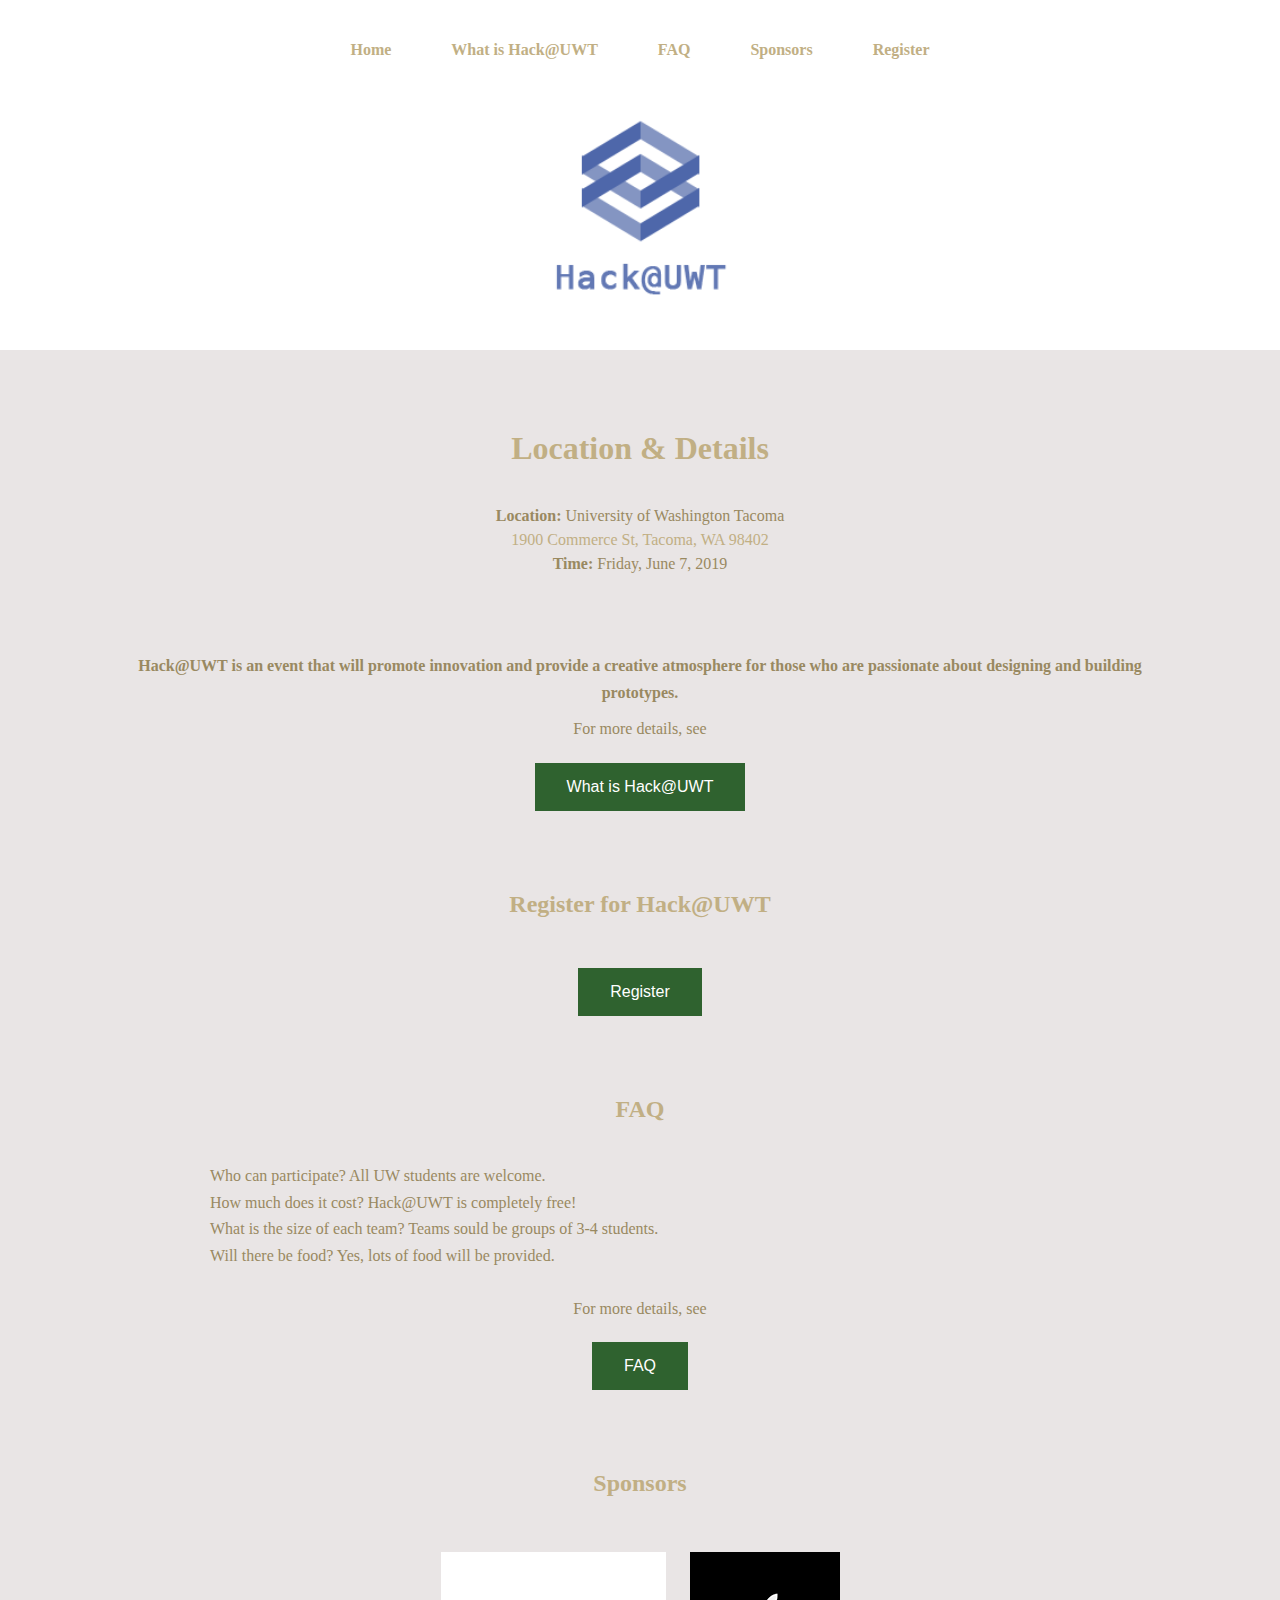
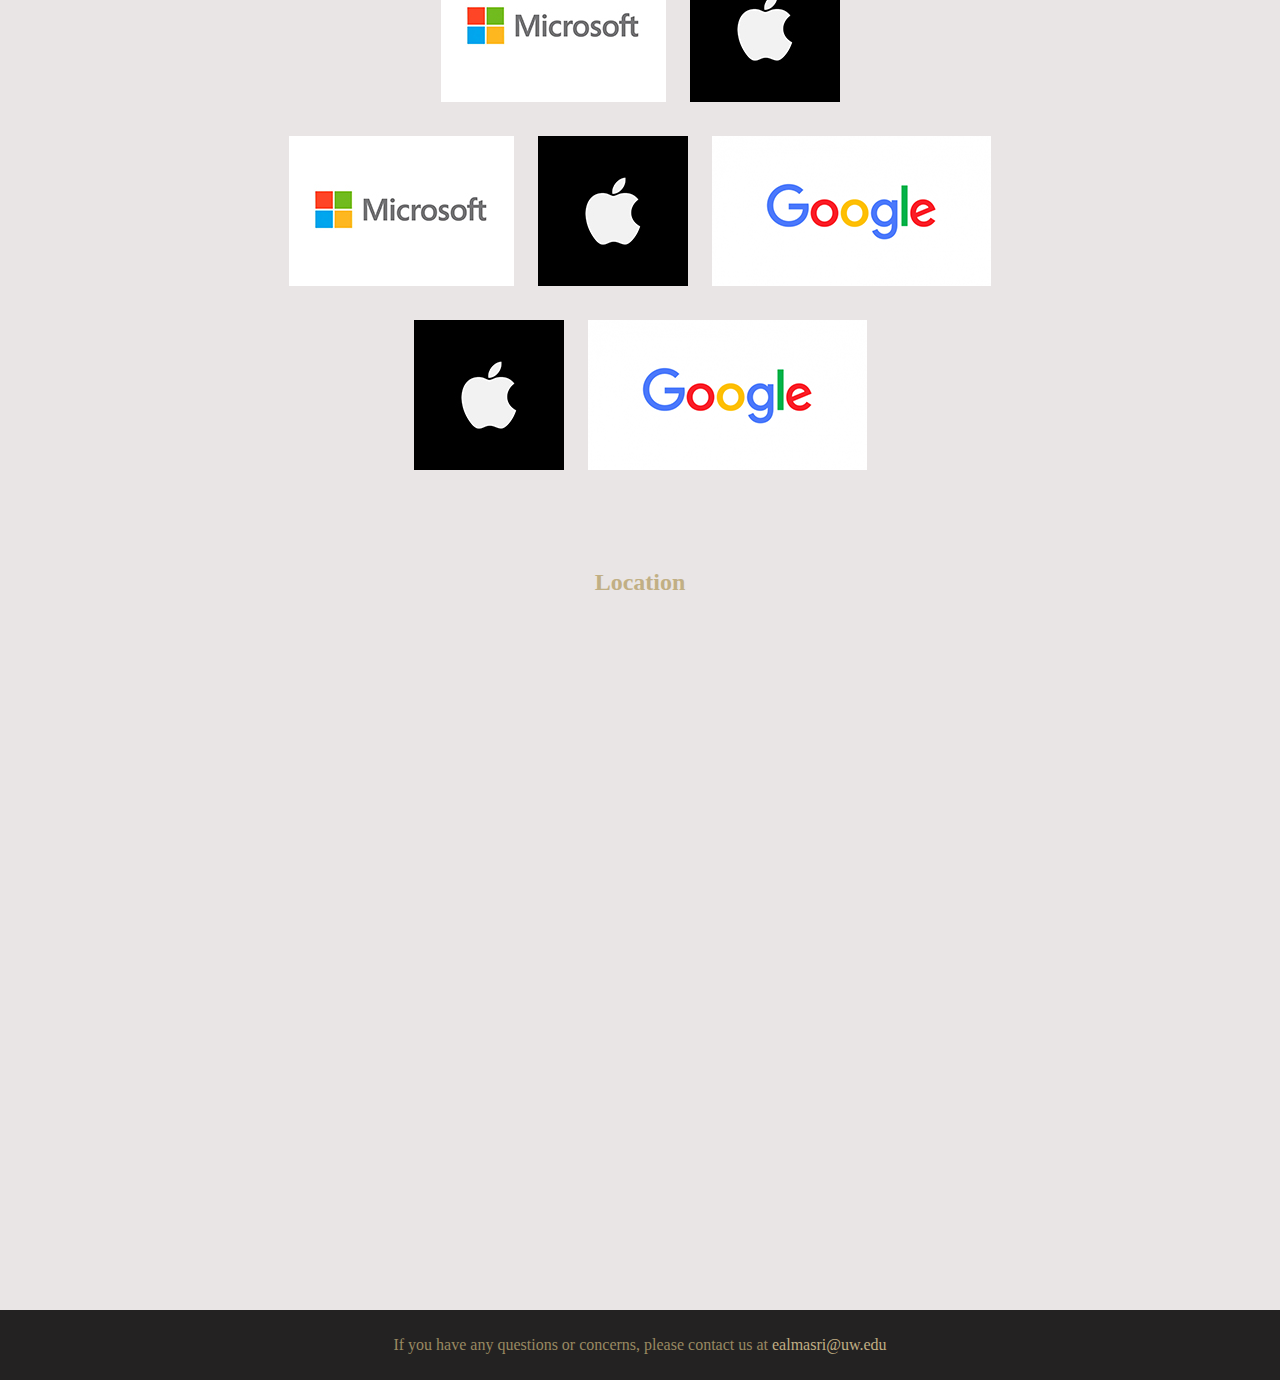
==== index.html @ 1869cac0 "changing theme color" ====
<!DOCTYPE html>

<html>
<head>
    <meta charset="UTF-8">
    <title>CINTRE</title>
    <link rel="stylesheet" href="css/style.css" type="text/css">
    <link rel="shortcut icon" type="image/png" href="images/favicon.png"/>
</head>
<body>
<header>
    <nav id="menu_outer">
        <div class="navigation">
            <ul id="horizontal_list">
                <li>
                    <a href="index.html"><strong>Home</strong></a>
                </li>
                <li>
                    <a href="whatishackathon.html"><strong>What is Hack@UWT</strong></a>
                </li>
                <li>
                    <a href="faq.html"><strong>FAQ</strong></a>
                </li>
                <li>
                    <a href="sponsors.html"><strong>Sponsors</strong></a>
                </li>
                <li>
                    <a href="https://forms.gle/oUtJ4eyarrPGB584A" target="blank"><strong>Register</strong></a>
                </li>
            </ul>
        </div>
        <div class="logo">
            <a href="index.html">
                <img src="images/uwtHackLogo.png" alt="Logo" width="200" height="200">
            </a>
        </div>
    </nav>
</header>

<div class="eventInfo">
    <h1>Location & Details</h1>
    <p>
        <strong>Location: </strong>University of Washington Tacoma
    </p>
    <a href="https://goo.gl/maps/zYEqqXTgWd22" target="blank">1900 Commerce St, Tacoma, WA 98402</a>
    <p>
    <strong>Time: </strong>Friday, June 7, 2019
    </p>
</div>

<h4 class="shorttext">
    Hack@UWT is an event that will promote innovation and provide a creative atmosphere for those who are passionate about designing and building prototypes.
</h4>
<p class="shorttext">
    For more details, see
</p>
<a href="whatishackathon.html">
    <button type="button" class="button">What is Hack@UWT</button>
</a>

<h2>Register for Hack@UWT</h2>
<a href="https://forms.gle/oUtJ4eyarrPGB584A" target="blank">
    <button type="button" class="button">Register</button>
</a>

<h2>FAQ</h2>
<ul id=faq_home>
    <li>Who can participate? All UW students are welcome.</li>
    <li>How much does it cost? Hack@UWT is completely free!</li>
    <li>What is the size of each team? Teams sould be groups of 3-4 students.</li>
    <li>Will there be food? Yes, lots of food will be provided.</li>
</ul>
<p class="shorttext">
    For more details, see
</p>
<a href="faq.html">
    <button type="button" class="button">FAQ</button>
</a>

<h2 id="sponsors">Sponsors</h2>
<div class="center_box">
    <div class="gallery"> <!--Place holder images, please replace them with actual sponsors. All images are sized to have height=150px.-->
        
        <ul>
            <li><img src="images/microsoft_logo_150.jpg" alt="sponsor_microsoft"></li>
            <li><img src="images/apple_logo_150.jpg" alt="sponsor_apple"></li>
        </ul>
        
        <ul>
            <li><img src="images/microsoft_logo_150.jpg" alt="sponsor_microsoft"></li>
            <li><img src="images/apple_logo_150.jpg" alt="sponsor_apple"></li>
            <li><img src="images/google_logo_150.png" alt="sponsor_google"></li>
        </ul>

        <ul>
            <li><img src="images/apple_logo_150.jpg" alt="sponsor_apple"></li>
            <li><img src="images/google_logo_150.png" alt="sponsor_google"></li>
        </ul>
    </div>
</div>

<h2>Location</h2>
<iframe src="https://www.google.com/maps/embed?pb=!1m18!1m12!1m3!1d2708.5687955558574!2d-122.43980708411986!3d47.24457987916237!2m3!1f0!2f0!3f0!3m2!1i1024!2i768!4f13.1!3m3!1m2!1s0x549055772da1305b%3A0x6f3b85e2bcf6e6bf!2sUniversity+of+Washington+Tacoma!5e0!3m2!1sen!2sus!4v1554658403879!5m2!1sen!2sus" width="100%" height="600" frameborder="0" style="border:0" allowfullscreen></iframe>

<footer>
    <div class="information">
        If you have any questions or concerns, please contact us at <a href="mailto:ealmasri@uw.edu">ealmasri@uw.edu</a>
    </div>
</footer>

</body>
</html>
---- css/style.css ----
:root {
    --content-margin: 20%;
    --theme-main: #998961;
    --theme-highlight: #c1af84;
    --theme-accent: #4e67aa;
    --button-background: #2f622f;
    --button-text: #ffffff;
}

body {
    font-family: Verdana;
    text-align: center;
    background: #e9e5e5;
    padding: 0;
    margin: 0 0;
}

/* body.color { */
    /* background: #333333; */
    /* padding: 0; */
    /* margin: 0 20%; */
    /* margin: 0; */
/* } */

h1, h2, h3 {
    color: var(--theme-highlight);
    margin: 80px 0 40px 0;
}

h4 {
    color: var(--theme-main);
    font-size: 16px;
    line-height: 20pt;
    margin: 80px 8% 10px 8%;
}

p {
    color: var(--theme-main);
    margin: 0;
}

.logo {
    padding-bottom: 40px;
}

.button {
    background-color: var(--button-background);
    border: none;
    color: var(--button-text);
    padding: 15px 32px;
    text-align: center;
    text-decoration: none;
    display: inline-block;
    font-size: 16px;
    margin-top: 10px;
}

.button:hover {
    background-color: var(--theme-accent);
}

.longtext {
    margin: 0 8%
}

p.longtext {
    text-align: left;
    text-indent: 45px;
    line-height: 20pt;
    margin-bottom: 10px;
}

p.shorttext {
    line-height: 20pt;
    margin: 0 8% 10px 8%;
}

ul#faq_home {
    list-style: none;
    padding-bottom: 10px;
}

ul#faq_home li {
    list-style: none;
    text-align: left;
    text-indent: 170px;
    line-height: 20pt;
    color: var(--theme-main);
}

ul#faq {
    list-style: none;
    padding-bottom: 10px;
}

ul#faq li {
    list-style: none;
    text-align: left;
    text-indent: 170px;
    line-height: 20pt;
    color: var(--theme-main);
}

.eventInfo p {
    margin: 0;
}

header {
    background: #ffffff;
    margin: 0;
    padding: 0;
}

header div {
    text-align: center;
    font-family: Verdana;
}

header nav ul {
    padding: 0;
    margin: auto;
    text-align: center;
}

header nav ul li {
    float: left;
    list-style-type: none;
    padding: 0 30px;
}

.navigation {
    display: table;
    margin: auto;
    padding:35px 0;
}

ul#horizontal-list {
    min-width: 696px;
    overflow: hidden;
    list-style: none;
    padding-top: 20px;
}
ul#horizontal-list li {
    display: inline;
}

.navigation:after {
    content: '';
    display: block;
    clear: both;
}

a:link, a:visited {
    color: var(--theme-highlight);
    line-height: 30px;
    padding: 0;
    text-decoration: none;
}

a:hover {
    color: #4e67aa;
}

footer {
    font-family: Verdana;
    color: var(--theme-main);
    text-align: center;
    padding: 20px 40px;
    margin-top: 70px;
    background: #232222
}

.center_box {
    text-align: center;
}

.gallery {
    display: inline-block;
}

.gallery ul {
    padding: 0;
    margin: auto;
    display: block;
    
}

.gallery ul li {
    list-style-type: none;
    padding: 15px 10px;
    display: inline-block
}

.gallery::after {
    content: '';
    display: block;
    clear: both;
}
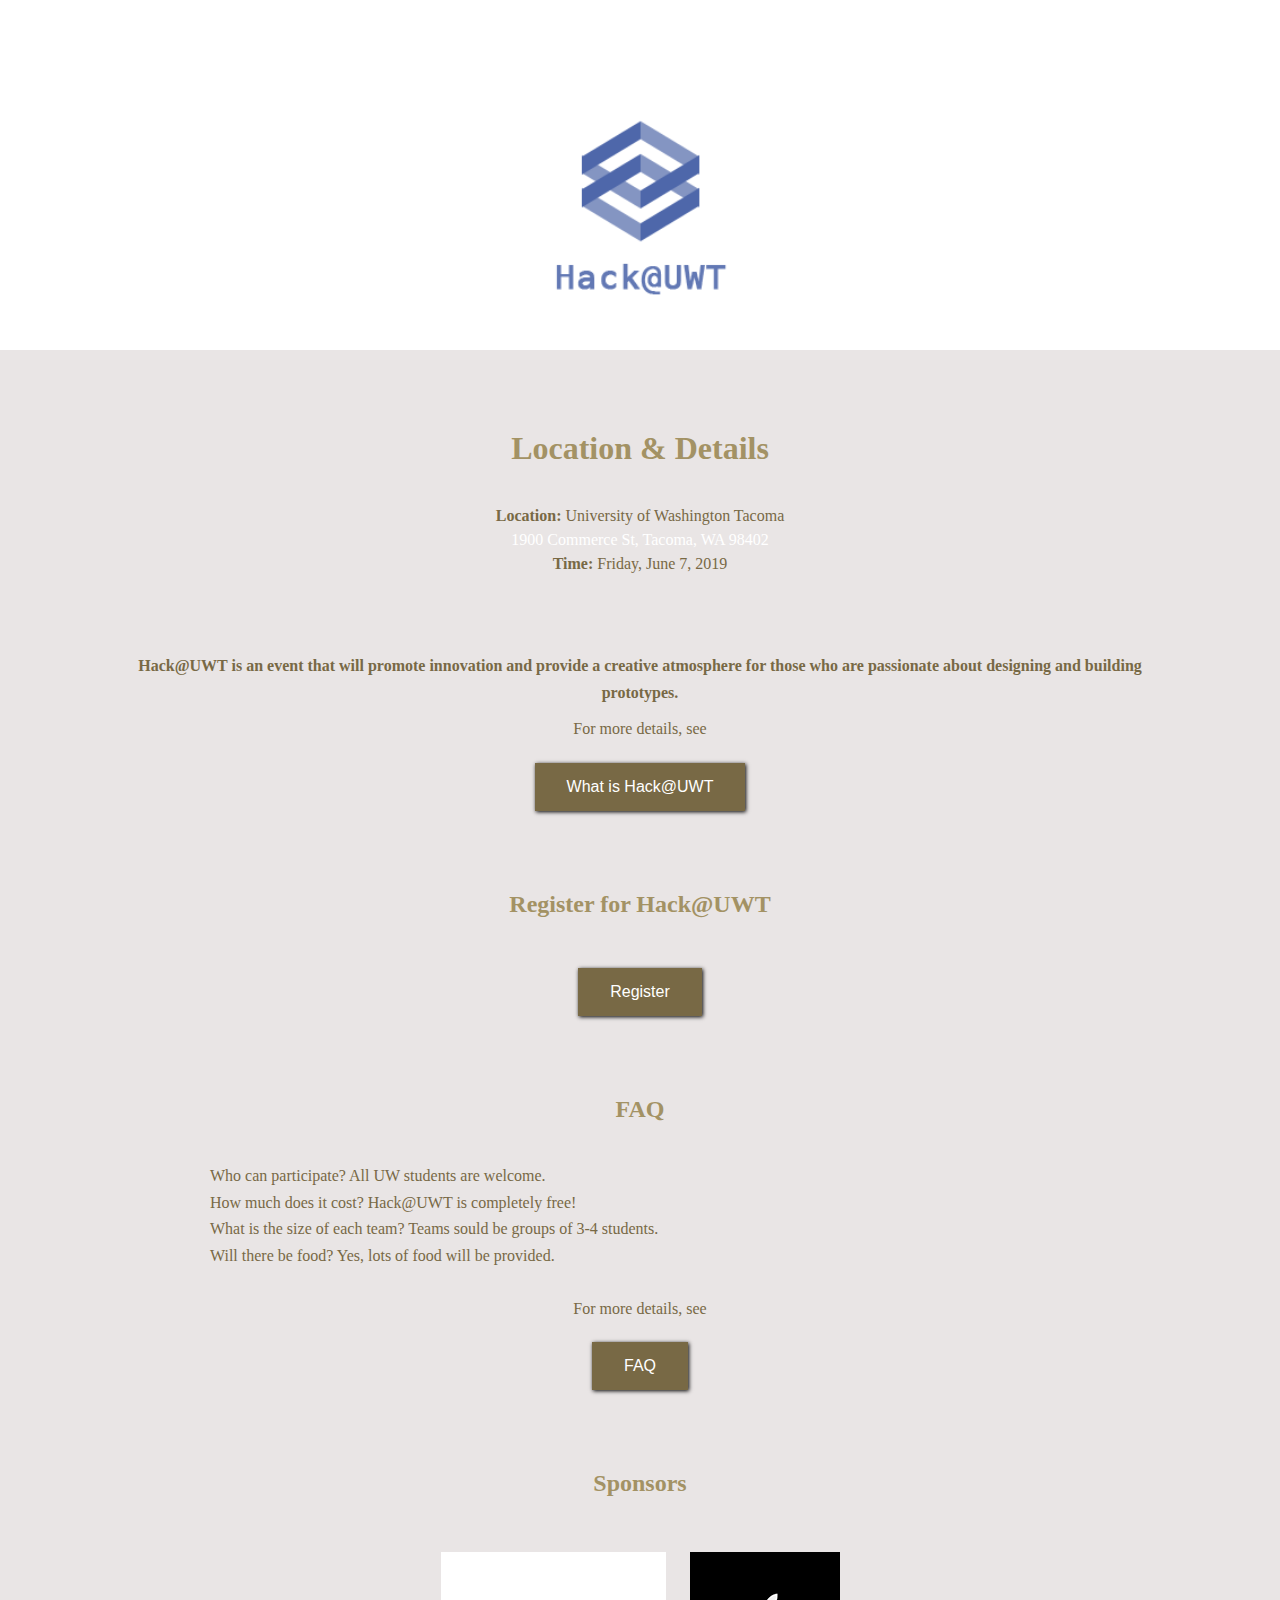
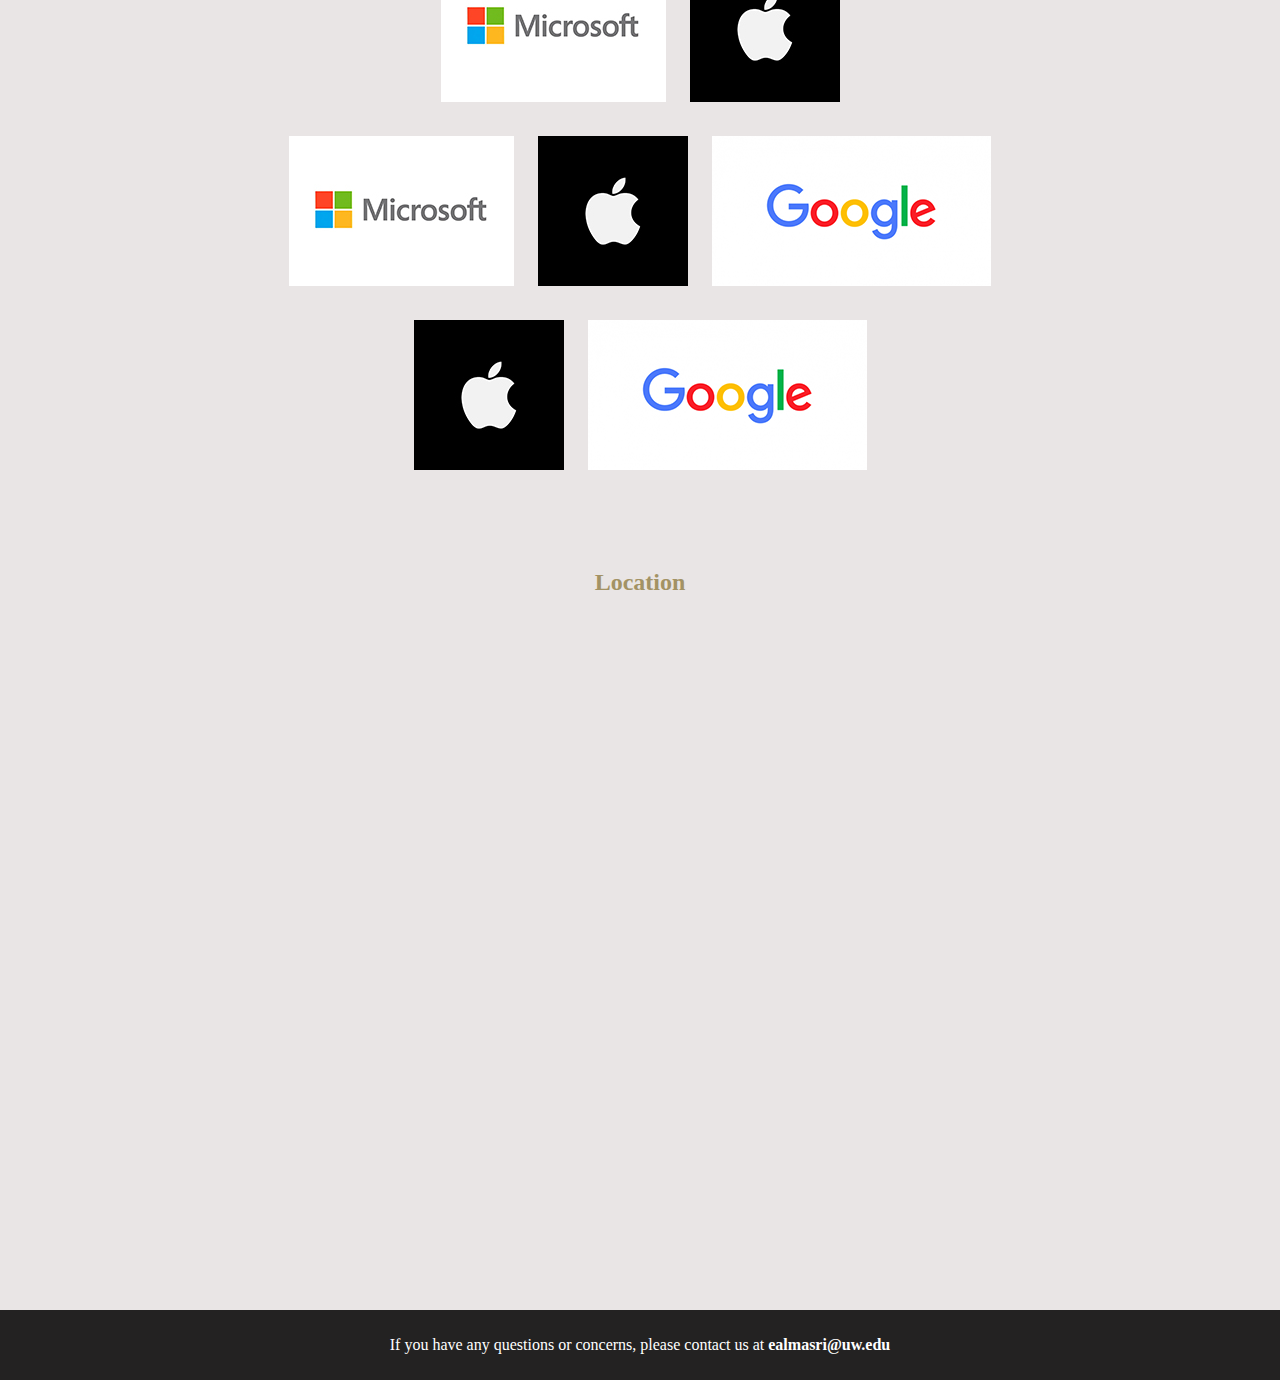
==== commit bebe1005: "added button shadows" ====
--- a/index.html
+++ b/index.html
@@ -104,7 +104,7 @@
 
 <footer>
     <div class="information">
-        If you have any questions or concerns, please contact us at <a href="mailto:ealmasri@uw.edu">ealmasri@uw.edu</a>
+        If you have any questions or concerns, please contact us at <strong><a href="mailto:ealmasri@uw.edu">ealmasri@uw.edu</a></strong>
     </div>
 </footer>
 
--- a/css/style.css
+++ b/css/style.css
@@ -1,10 +1,10 @@
 :root {
     --content-margin: 20%;
-    --theme-main: #998961;
-    --theme-highlight: #c1af84;
+    --theme-main: #786945;
+    --theme-highlight: #a39264;
     --theme-accent: #4e67aa;
-    --button-background: #2f622f;
-    --button-text: #ffffff;
+    --button-background: #786945;
+    --button-text: white;
 }
 
 body {
@@ -13,6 +13,7 @@
     background: #e9e5e5;
     padding: 0;
     margin: 0 0;
+    /* text-shadow: .2px .2px 4px #000000 */
 }
 
 /* body.color { */
@@ -53,6 +54,8 @@
     display: inline-block;
     font-size: 16px;
     margin-top: 10px;
+    /* border: 1px solid #232222; */
+    box-shadow: 1px 1px 4px #000000
 }
 
 .button:hover {
@@ -158,16 +161,20 @@
 }
 
 a:hover {
-    color: #4e67aa;
+    color: var(--theme-accent);
 }
 
 footer {
     font-family: Verdana;
-    color: var(--theme-main);
+    color: white;
     text-align: center;
     padding: 20px 40px;
     margin-top: 70px;
     background: #232222
+}
+
+footer a:hover, footer a:visited, footer, a:link {
+    color: white;
 }
 
 .center_box {
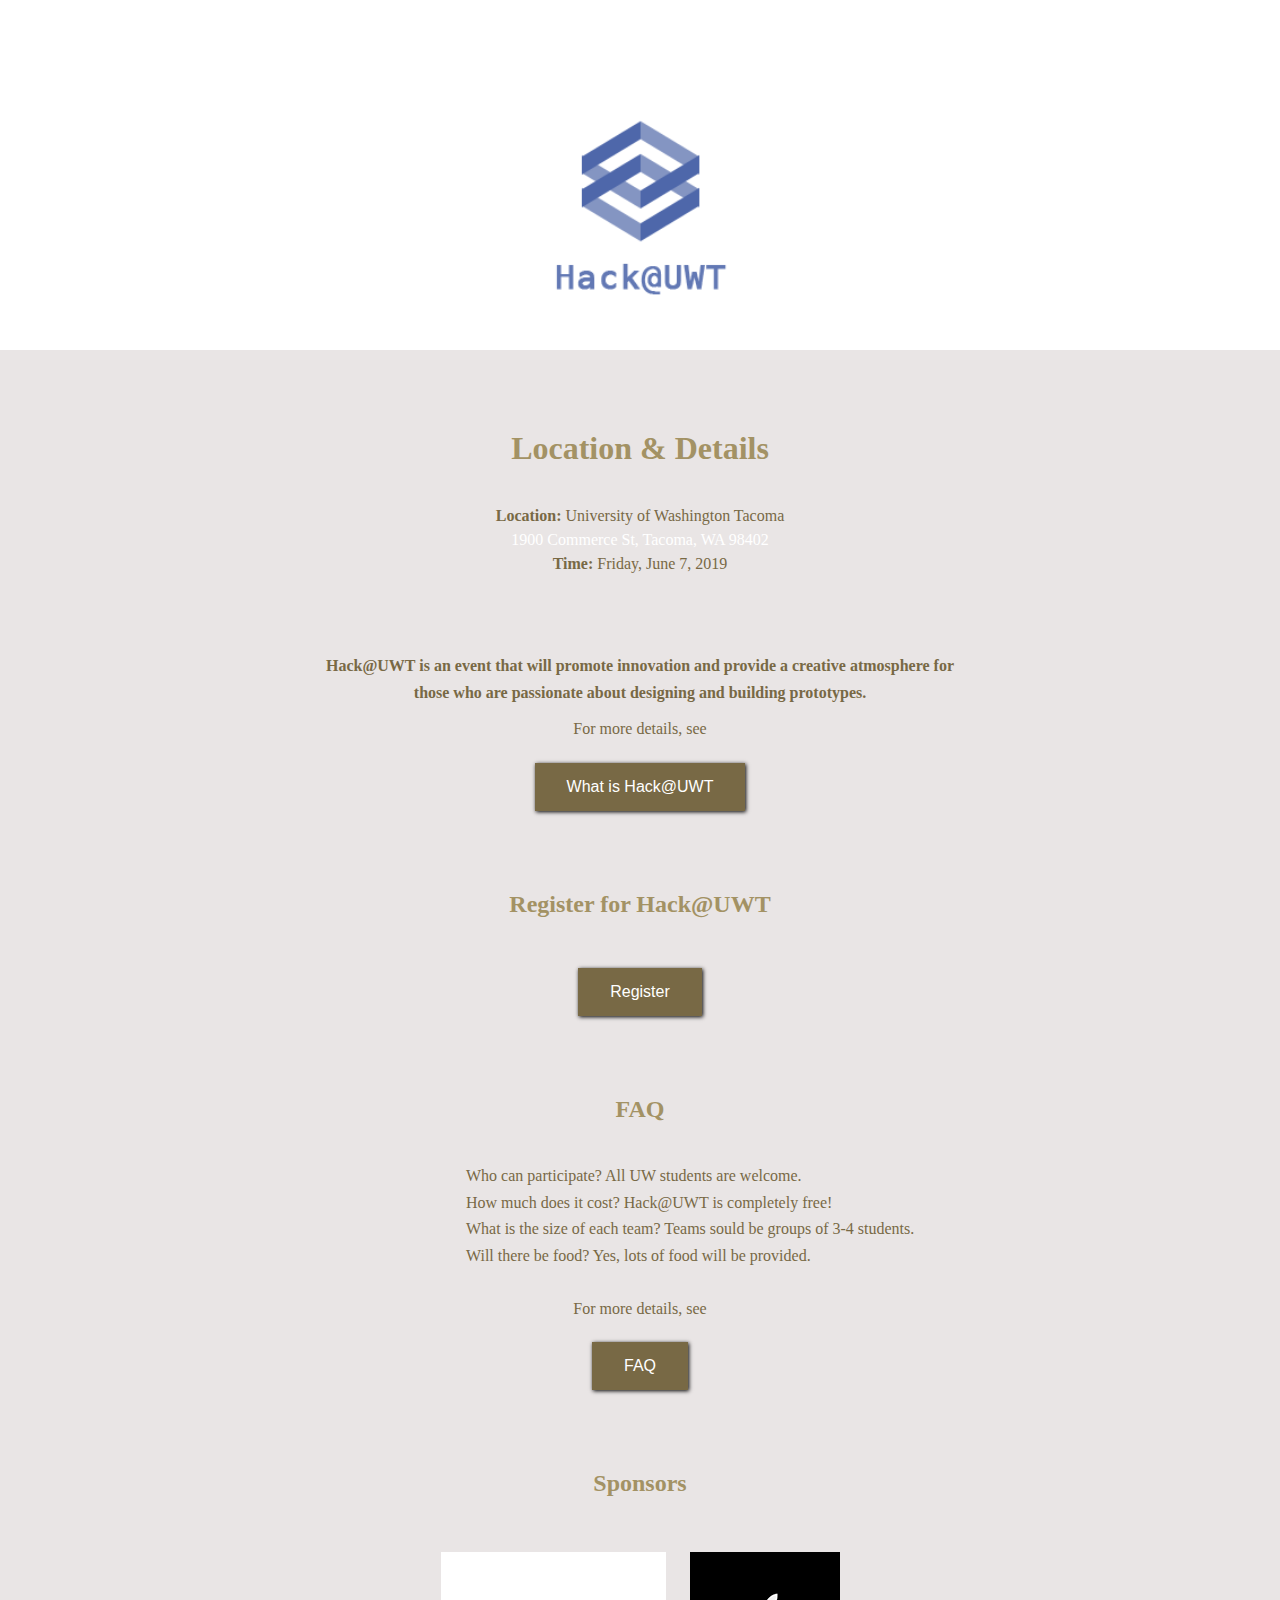
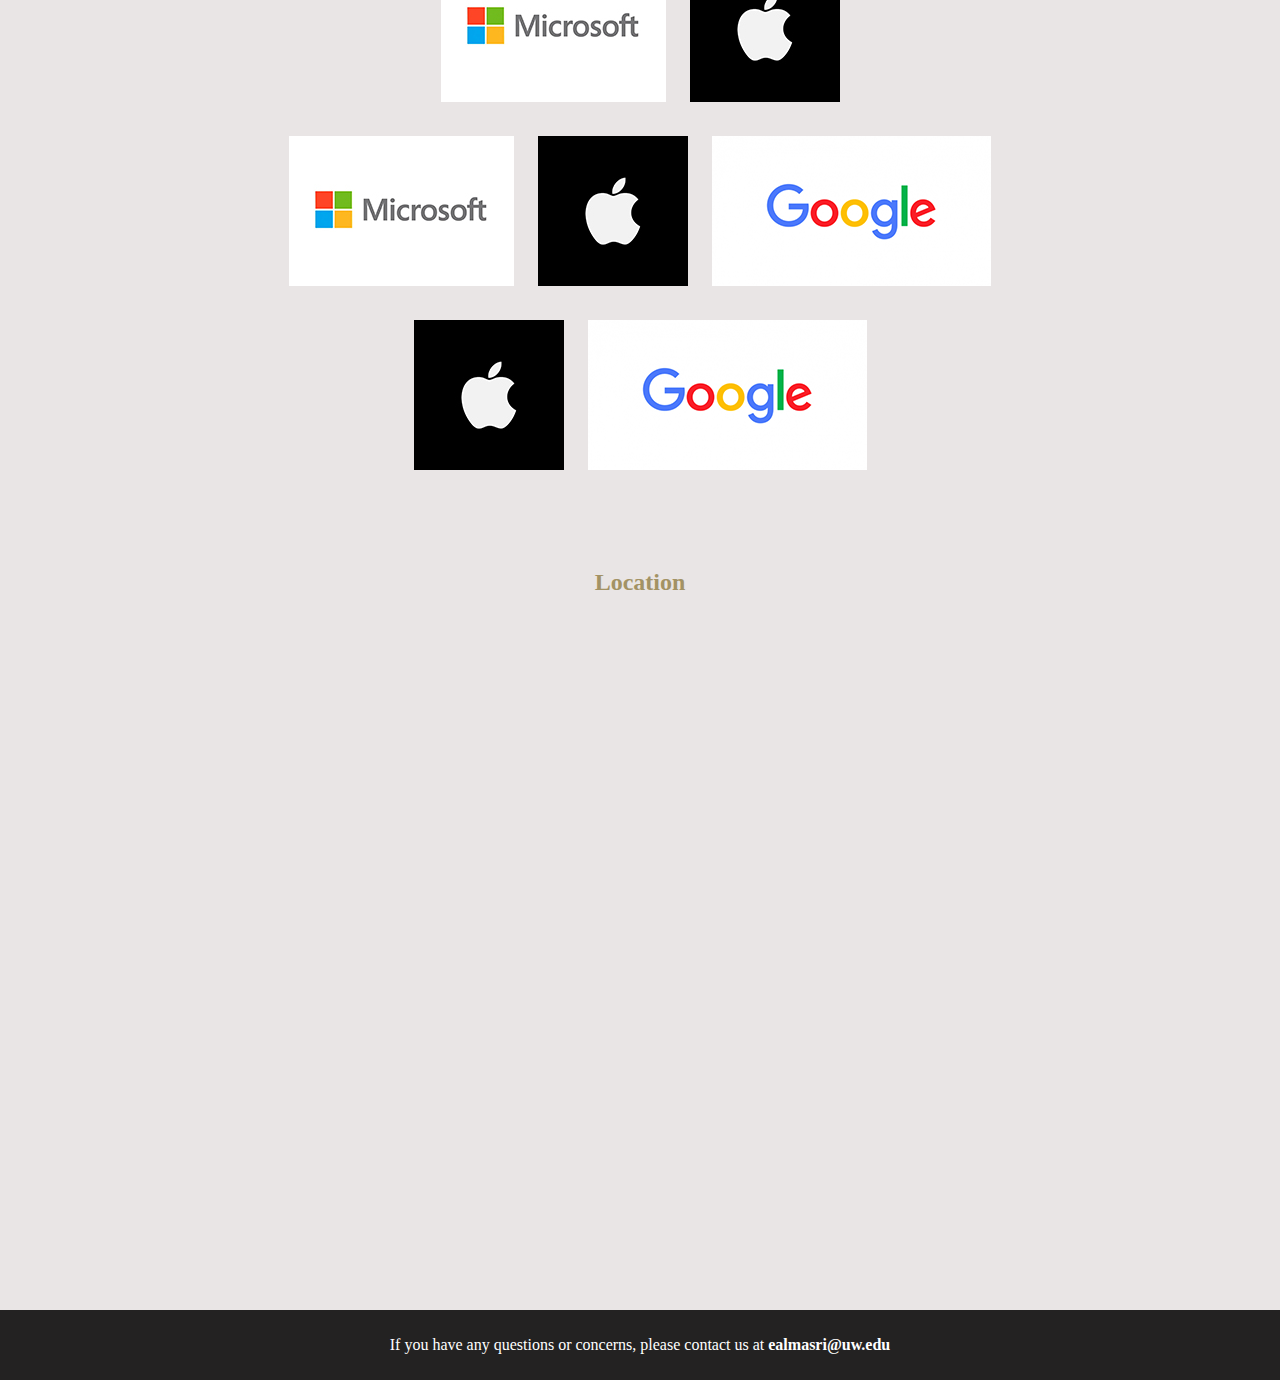
==== commit 20adc529: "changed theme to light theme" ====
--- a/index.html
+++ b/index.html
@@ -47,6 +47,8 @@
     <strong>Time: </strong>Friday, June 7, 2019
     </p>
 </div>
+
+<div class="content">
 
 <h4 class="shorttext">
     Hack@UWT is an event that will promote innovation and provide a creative atmosphere for those who are passionate about designing and building prototypes.
@@ -102,6 +104,8 @@
 <h2>Location</h2>
 <iframe src="https://www.google.com/maps/embed?pb=!1m18!1m12!1m3!1d2708.5687955558574!2d-122.43980708411986!3d47.24457987916237!2m3!1f0!2f0!3f0!3m2!1i1024!2i768!4f13.1!3m3!1m2!1s0x549055772da1305b%3A0x6f3b85e2bcf6e6bf!2sUniversity+of+Washington+Tacoma!5e0!3m2!1sen!2sus!4v1554658403879!5m2!1sen!2sus" width="100%" height="600" frameborder="0" style="border:0" allowfullscreen></iframe>
 
+</div>
+
 <footer>
     <div class="information">
         If you have any questions or concerns, please contact us at <strong><a href="mailto:ealmasri@uw.edu">ealmasri@uw.edu</a></strong>
--- a/css/style.css
+++ b/css/style.css
@@ -16,6 +16,10 @@
     /* text-shadow: .2px .2px 4px #000000 */
 }
 
+.content {
+    margin: 0 20%;
+}
+
 /* body.color { */
     /* background: #333333; */
     /* padding: 0; */
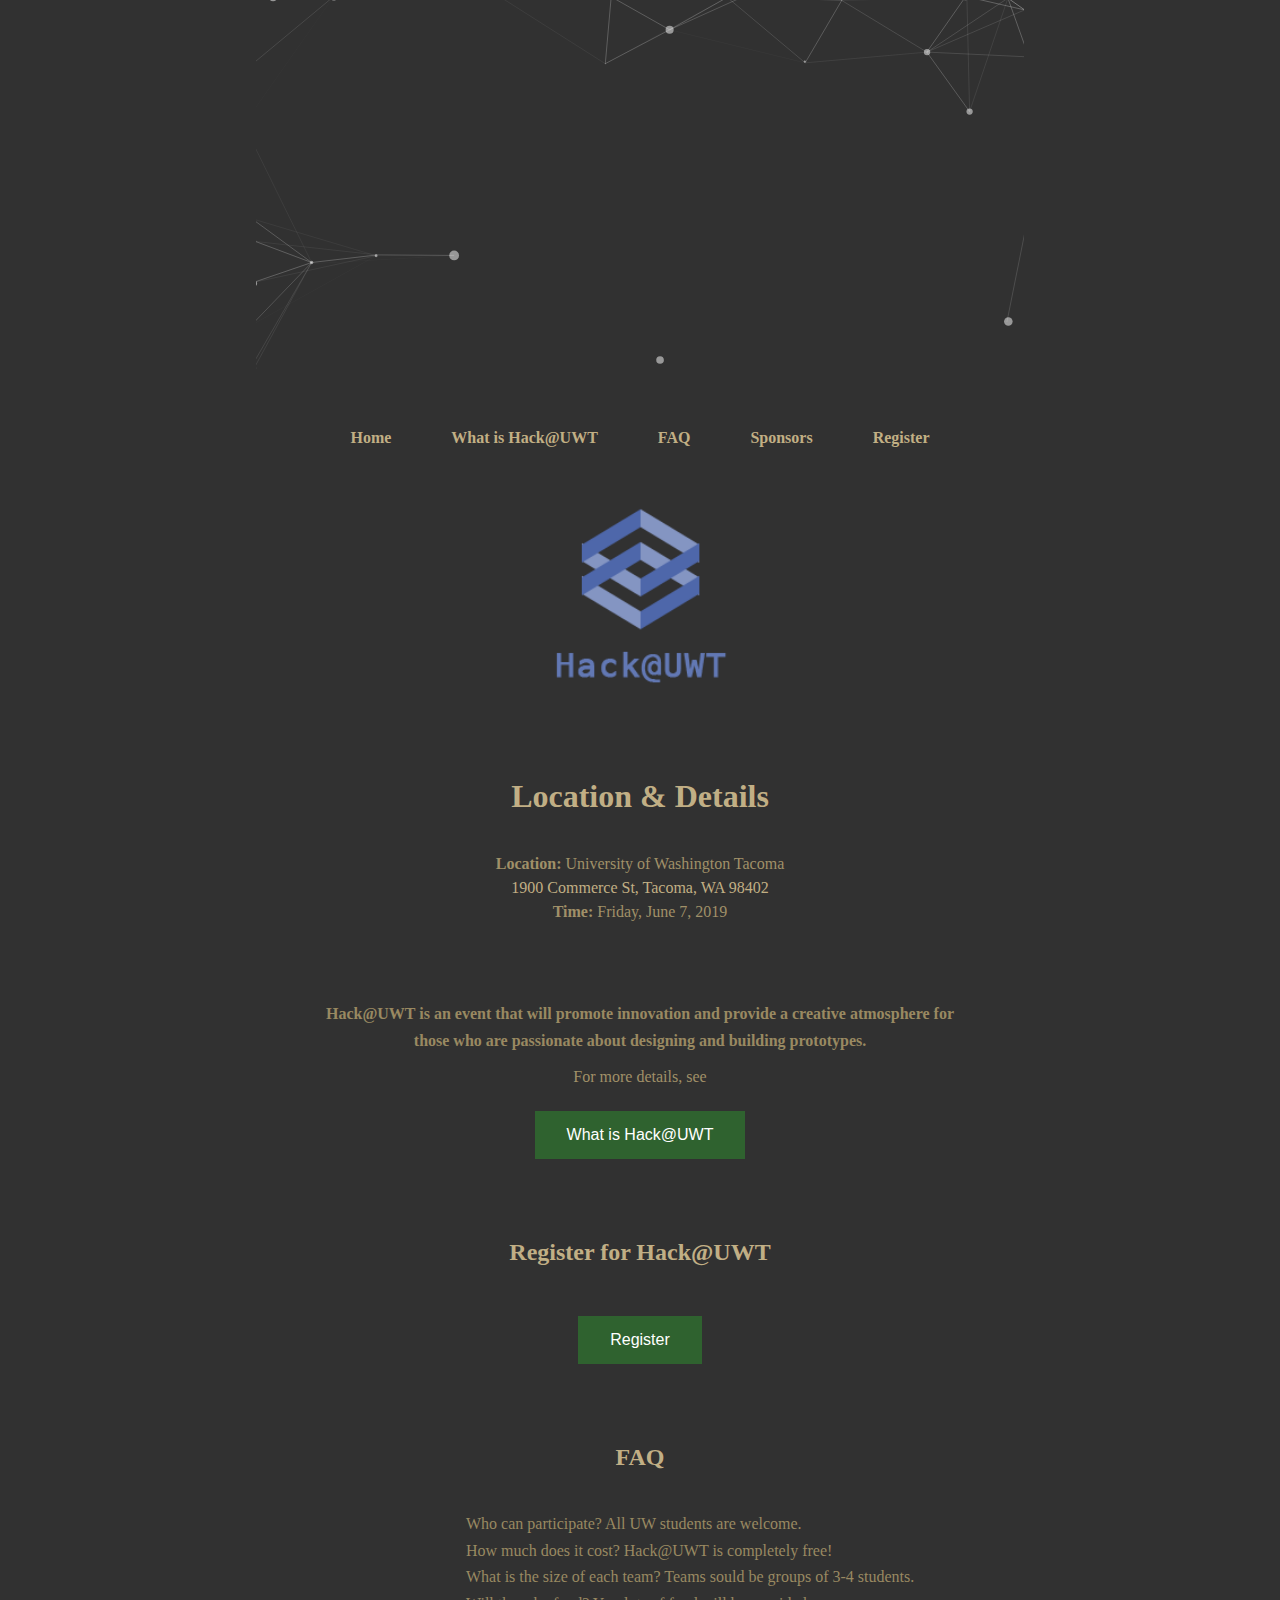
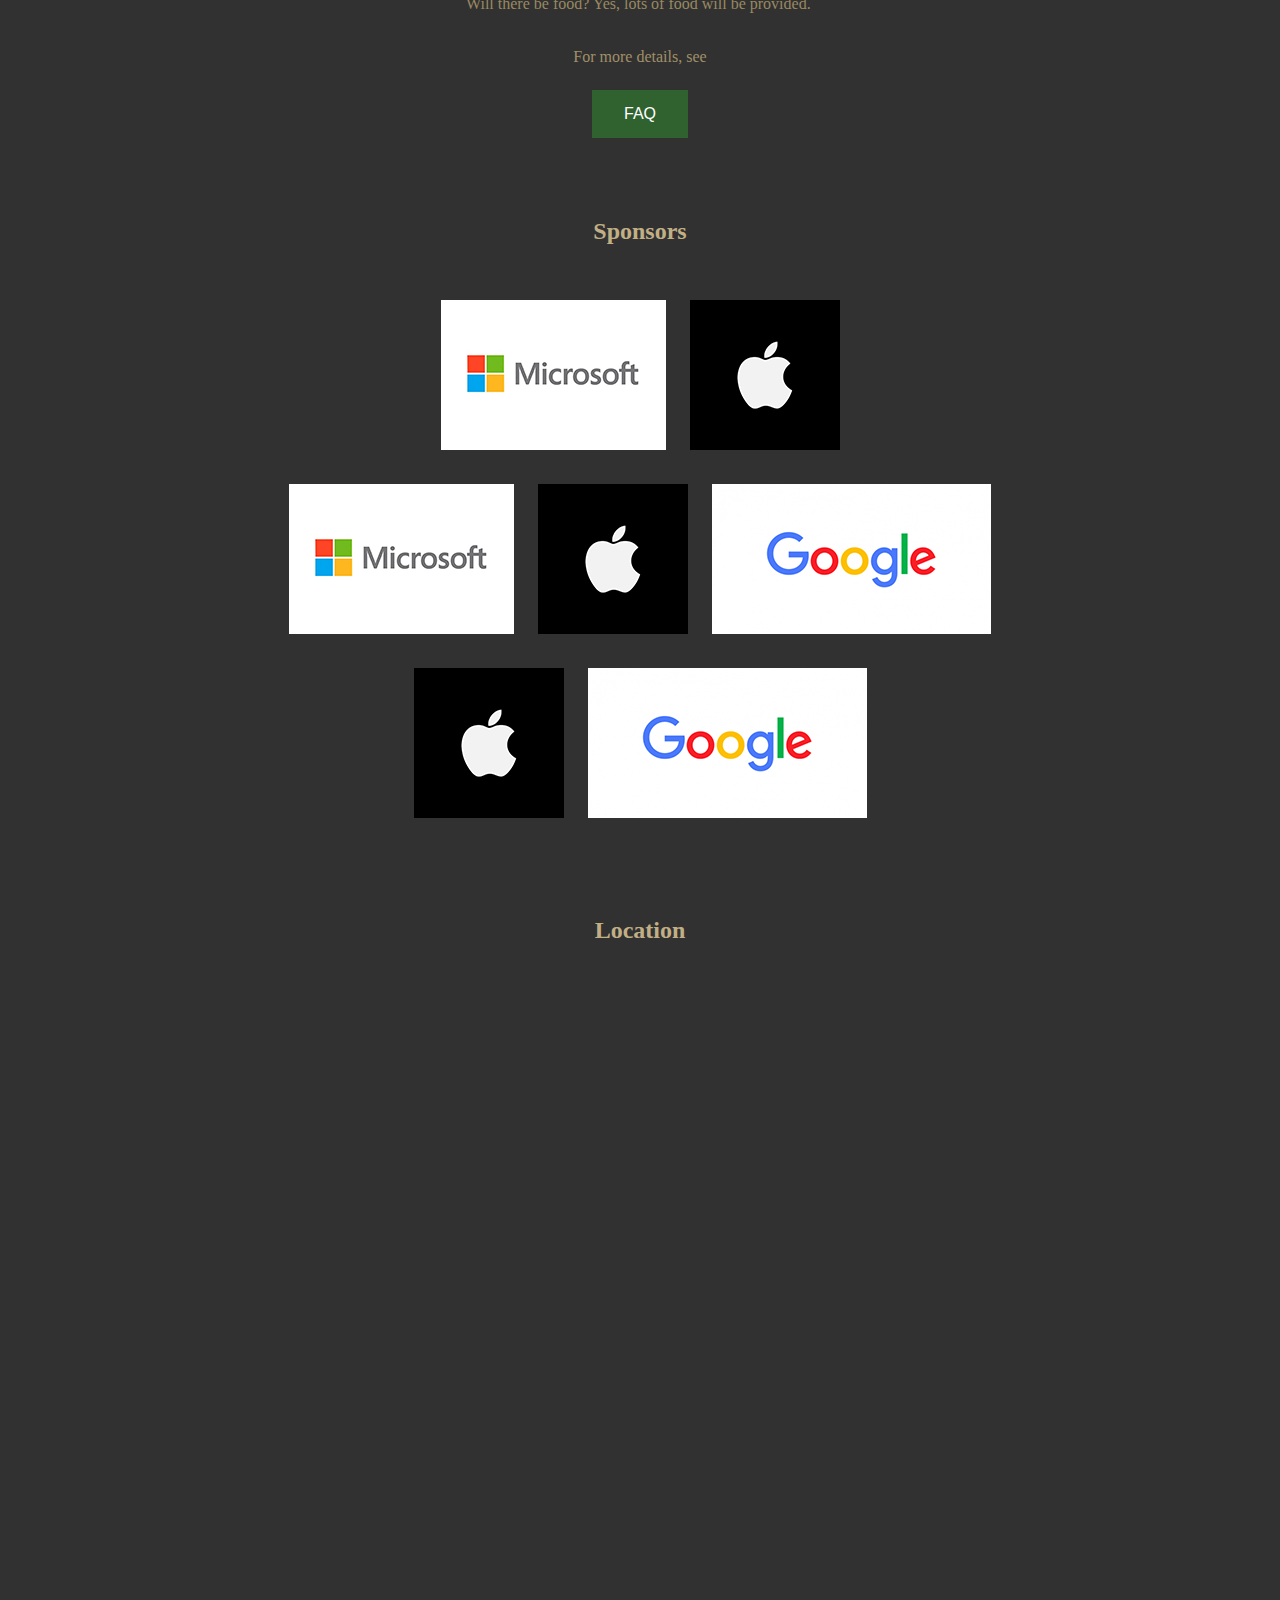
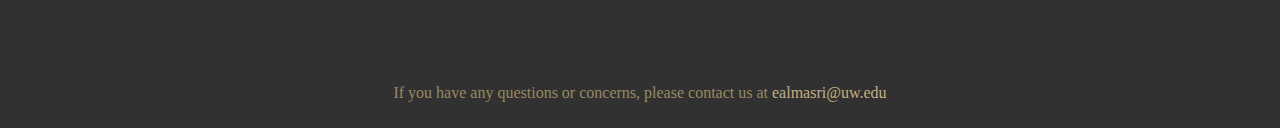
==== commit 5e34739a: "dark-theme-particles fail" ====
--- a/index.html
+++ b/index.html
@@ -1,13 +1,38 @@
+<!-- The MIT License (MIT)
+
+Copyright (c) 2015, Vincent Garreau
+
+Permission is hereby granted, free of charge, to any person obtaining a copy
+of this software and associated documentation files (the "Software"), to deal
+in the Software without restriction, including without limitation the rights
+to use, copy, modify, merge, publish, distribute, sublicense, and/or sell
+copies of the Software, and to permit persons to whom the Software is
+furnished to do so, subject to the following conditions:
+
+The above copyright notice and this permission notice shall be included in
+all copies or substantial portions of the Software.
+
+THE SOFTWARE IS PROVIDED "AS IS", WITHOUT WARRANTY OF ANY KIND, EXPRESS OR
+IMPLIED, INCLUDING BUT NOT LIMITED TO THE WARRANTIES OF MERCHANTABILITY,
+FITNESS FOR A PARTICULAR PURPOSE AND NONINFRINGEMENT. IN NO EVENT SHALL THE
+AUTHORS OR COPYRIGHT HOLDERS BE LIABLE FOR ANY CLAIM, DAMAGES OR OTHER
+LIABILITY, WHETHER IN AN ACTION OF CONTRACT, TORT OR OTHERWISE, ARISING FROM,
+OUT OF OR IN CONNECTION WITH THE SOFTWARE OR THE USE OR OTHER DEALINGS IN
+THE SOFTWARE. -->
+
 <!DOCTYPE html>
 
 <html>
+<div id="particles-js"></div>
+<script type="text/javascript" src="js/particles.js"></script>
+<script type="text/javascript" src="js/app.js"></script>
 <head>
     <meta charset="UTF-8">
     <title>CINTRE</title>
     <link rel="stylesheet" href="css/style.css" type="text/css">
-    <link rel="shortcut icon" type="image/png" href="images/favicon.png"/>
 </head>
 <body>
+
 <header>
     <nav id="menu_outer">
         <div class="navigation">
@@ -47,8 +72,6 @@
     <strong>Time: </strong>Friday, June 7, 2019
     </p>
 </div>
-
-<div class="content">
 
 <h4 class="shorttext">
     Hack@UWT is an event that will promote innovation and provide a creative atmosphere for those who are passionate about designing and building prototypes.
@@ -104,11 +127,9 @@
 <h2>Location</h2>
 <iframe src="https://www.google.com/maps/embed?pb=!1m18!1m12!1m3!1d2708.5687955558574!2d-122.43980708411986!3d47.24457987916237!2m3!1f0!2f0!3f0!3m2!1i1024!2i768!4f13.1!3m3!1m2!1s0x549055772da1305b%3A0x6f3b85e2bcf6e6bf!2sUniversity+of+Washington+Tacoma!5e0!3m2!1sen!2sus!4v1554658403879!5m2!1sen!2sus" width="100%" height="600" frameborder="0" style="border:0" allowfullscreen></iframe>
 
-</div>
-
 <footer>
     <div class="information">
-        If you have any questions or concerns, please contact us at <strong><a href="mailto:ealmasri@uw.edu">ealmasri@uw.edu</a></strong>
+        If you have any questions or concerns, please contact us at <a href="mailto:ealmasri@uw.edu">ealmasri@uw.edu</a>
     </div>
 </footer>
 
--- a/css/style.css
+++ b/css/style.css
@@ -1,69 +1,48 @@
-:root {
-    --content-margin: 20%;
-    --theme-main: #786945;
-    --theme-highlight: #a39264;
-    --theme-accent: #4e67aa;
-    --button-background: #786945;
-    --button-text: white;
-}
-
 body {
     font-family: Verdana;
     text-align: center;
-    background: #e9e5e5;
+    background: rgba(41, 41, 41, 0.96);
     padding: 0;
-    margin: 0 0;
-    /* text-shadow: .2px .2px 4px #000000 */
-}
-
-.content {
     margin: 0 20%;
 }
 
-/* body.color { */
-    /* background: #333333; */
-    /* padding: 0; */
-    /* margin: 0 20%; */
-    /* margin: 0; */
-/* } */
+body.color {
+    background: #333333;
+    padding: 0;
+    margin: 0 20%;
+}
 
 h1, h2, h3 {
-    color: var(--theme-highlight);
+    color: #c1af85;
     margin: 80px 0 40px 0;
 }
 
 h4 {
-    color: var(--theme-main);
+    color: #998961;
     font-size: 16px;
     line-height: 20pt;
     margin: 80px 8% 10px 8%;
 }
 
 p {
-    color: var(--theme-main);
+    color: #a09068;
     margin: 0;
 }
 
-.logo {
-    padding-bottom: 40px;
-}
-
 .button {
-    background-color: var(--button-background);
+    background-color: #2f622f;
     border: none;
-    color: var(--button-text);
+    color: white;
     padding: 15px 32px;
     text-align: center;
     text-decoration: none;
     display: inline-block;
     font-size: 16px;
     margin-top: 10px;
-    /* border: 1px solid #232222; */
-    box-shadow: 1px 1px 4px #000000
 }
 
 .button:hover {
-    background-color: var(--theme-accent);
+    background-color: #4e67aa;
 }
 
 .longtext {
@@ -92,7 +71,7 @@
     text-align: left;
     text-indent: 170px;
     line-height: 20pt;
-    color: var(--theme-main);
+    color: #998961;
 }
 
 ul#faq {
@@ -105,22 +84,16 @@
     text-align: left;
     text-indent: 170px;
     line-height: 20pt;
-    color: var(--theme-main);
-}
-
-.eventInfo p {
-    margin: 0;
-}
-
-header {
-    background: #ffffff;
-    margin: 0;
-    padding: 0;
+    color: #998961;
 }
 
 header div {
     text-align: center;
     font-family: Verdana;
+}
+
+.eventInfo p {
+    margin: 0;
 }
 
 header nav ul {
@@ -158,27 +131,22 @@
 }
 
 a:link, a:visited {
-    color: var(--theme-highlight);
+    color: #c1af84;
     line-height: 30px;
     padding: 0;
     text-decoration: none;
 }
 
 a:hover {
-    color: var(--theme-accent);
+    color: #4e67aa;
 }
 
 footer {
     font-family: Verdana;
-    color: white;
+    color: #998961;
     text-align: center;
     padding: 20px 40px;
     margin-top: 70px;
-    background: #232222
-}
-
-footer a:hover, footer a:visited, footer, a:link {
-    color: white;
 }
 
 .center_box {
@@ -207,3 +175,7 @@
     display: block;
     clear: both;
 }
+
+#particles-js {
+    height: 100%;
+}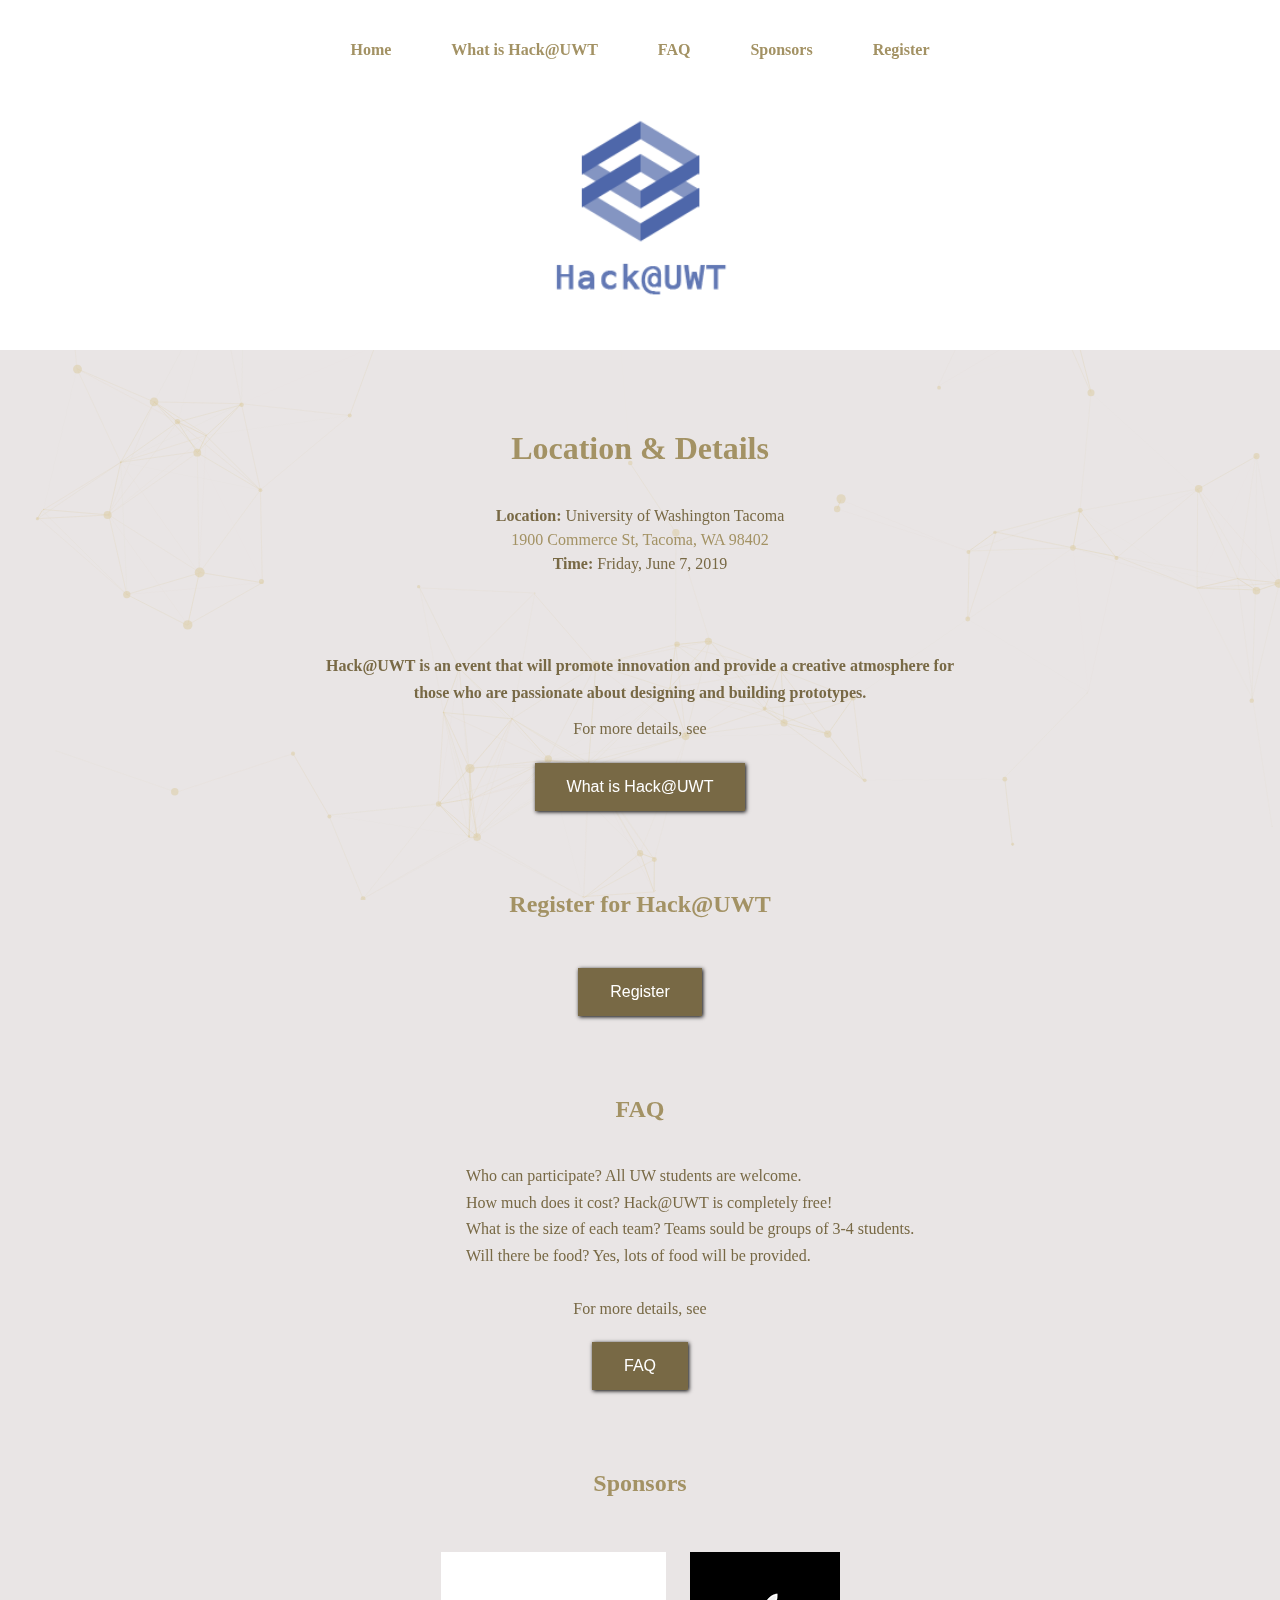
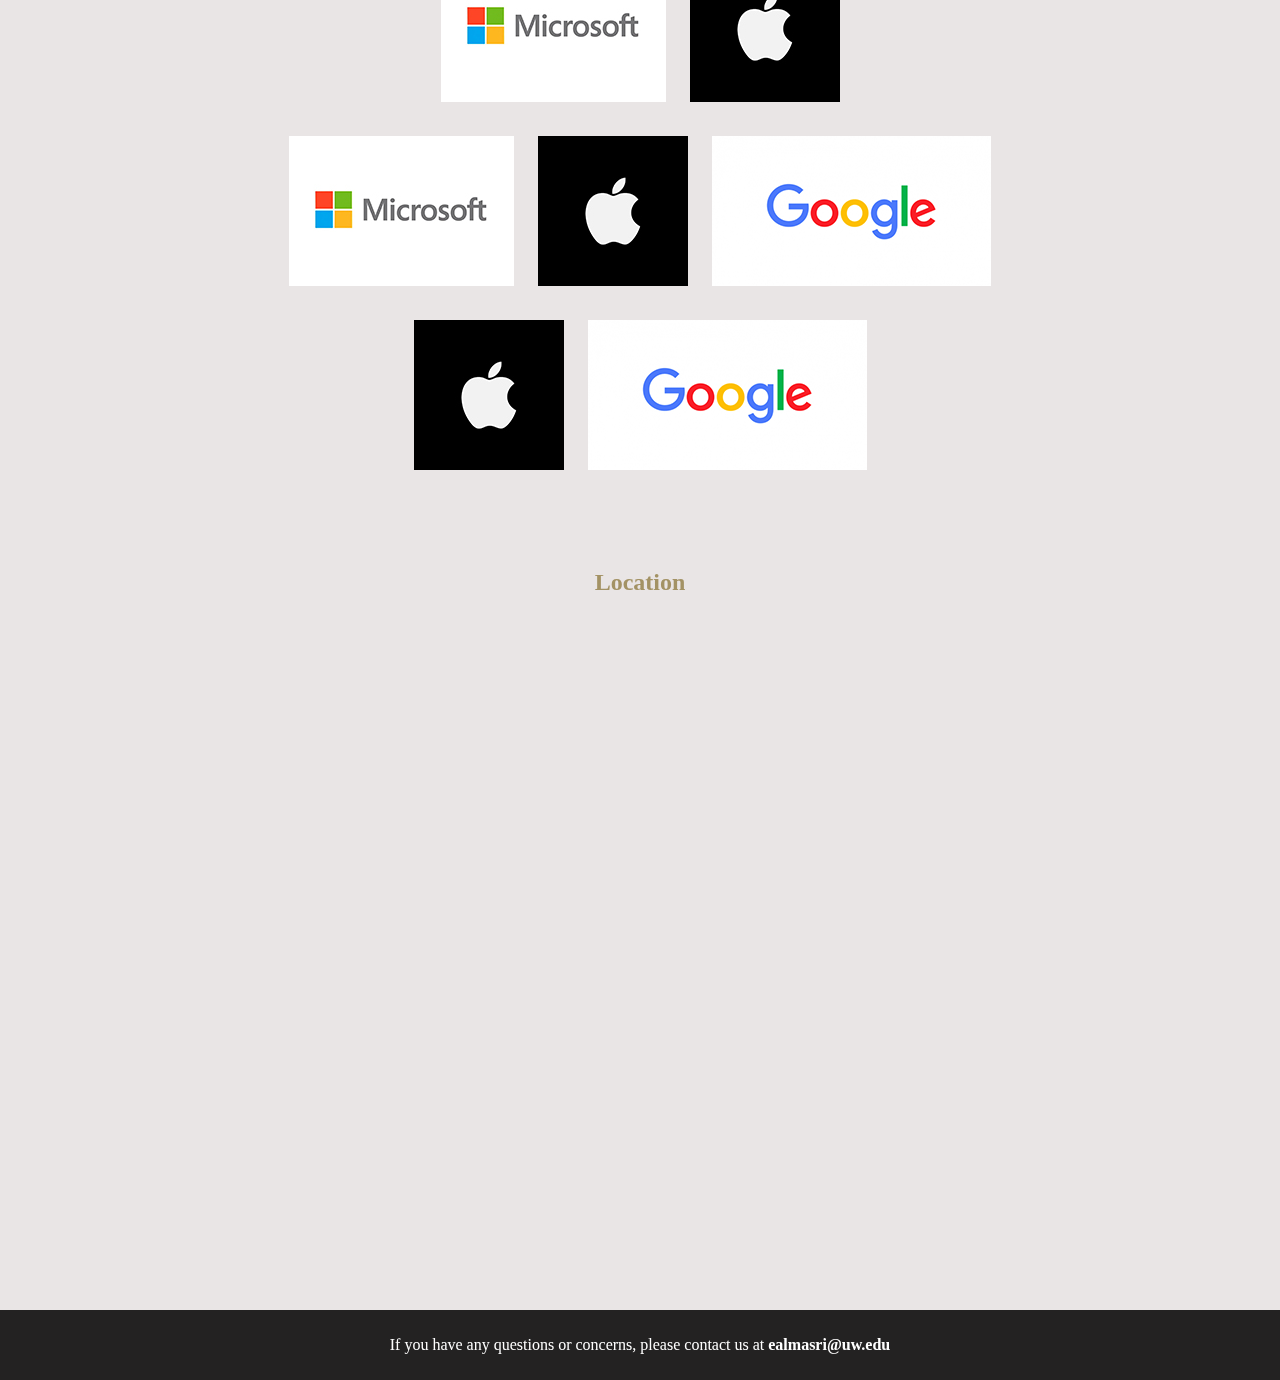
==== commit a07bcd9b: "added particles and changed theme color" ====
--- a/index.html
+++ b/index.html
@@ -23,16 +23,16 @@
 <!DOCTYPE html>
 
 <html>
+<head>
+    <meta charset="UTF-8">
+    <title>Hack@UWT</title>
+    <link rel="stylesheet" href="css/style.css" type="text/css">
+    <link rel="shortcut icon" type="image/png" href="images/favicon.png"/>
+</head>
+<body>
 <div id="particles-js"></div>
 <script type="text/javascript" src="js/particles.js"></script>
 <script type="text/javascript" src="js/app.js"></script>
-<head>
-    <meta charset="UTF-8">
-    <title>CINTRE</title>
-    <link rel="stylesheet" href="css/style.css" type="text/css">
-</head>
-<body>
-
 <header>
     <nav id="menu_outer">
         <div class="navigation">
@@ -71,7 +71,9 @@
     <p>
     <strong>Time: </strong>Friday, June 7, 2019
     </p>
-</div>
+</div> <!-- eventInfo -->
+
+<div class="content">
 
 <h4 class="shorttext">
     Hack@UWT is an event that will promote innovation and provide a creative atmosphere for those who are passionate about designing and building prototypes.
@@ -121,16 +123,17 @@
             <li><img src="images/apple_logo_150.jpg" alt="sponsor_apple"></li>
             <li><img src="images/google_logo_150.png" alt="sponsor_google"></li>
         </ul>
-    </div>
-</div>
+    </div> <!-- gallery -->
+</div> <!-- center_box -->
 
 <h2>Location</h2>
+</div> <!-- content -->
+
 <iframe src="https://www.google.com/maps/embed?pb=!1m18!1m12!1m3!1d2708.5687955558574!2d-122.43980708411986!3d47.24457987916237!2m3!1f0!2f0!3f0!3m2!1i1024!2i768!4f13.1!3m3!1m2!1s0x549055772da1305b%3A0x6f3b85e2bcf6e6bf!2sUniversity+of+Washington+Tacoma!5e0!3m2!1sen!2sus!4v1554658403879!5m2!1sen!2sus" width="100%" height="600" frameborder="0" style="border:0" allowfullscreen></iframe>
-
 <footer>
     <div class="information">
-        If you have any questions or concerns, please contact us at <a href="mailto:ealmasri@uw.edu">ealmasri@uw.edu</a>
-    </div>
+        If you have any questions or concerns, please contact us at <strong><a href="mailto:ealmasri@uw.edu">ealmasri@uw.edu</a></strong>
+    </div> <!-- information -->
 </footer>
 
 </body>
--- a/css/style.css
+++ b/css/style.css
@@ -1,52 +1,73 @@
+:root {
+    --content-margin: 20%;
+    --theme-main: #786945;
+    --theme-highlight: #a39264;
+    --theme-accent: #4e67aa;
+    --button-background: #786945;
+    --button-text: white;
+}
+
 body {
     font-family: Verdana;
     text-align: center;
-    background: rgba(41, 41, 41, 0.96);
-    padding: 0;
+    background: #e9e5e5;
+    padding: 0;
+    margin: 0 0;
+    /* text-shadow: .2px .2px 4px #000000 */
+}
+
+.content {
     margin: 0 20%;
 }
 
-body.color {
-    background: #333333;
-    padding: 0;
-    margin: 0 20%;
-}
+/* body.color { */
+    /* background: #333333; */
+    /* padding: 0; */
+    /* margin: 0 20%; */
+    /* margin: 0; */
+/* } */
 
 h1, h2, h3 {
-    color: #c1af85;
+    color: var(--theme-highlight);
     margin: 80px 0 40px 0;
 }
 
 h4 {
-    color: #998961;
+    color: var(--theme-main);
     font-size: 16px;
     line-height: 20pt;
     margin: 80px 8% 10px 8%;
 }
 
 p {
-    color: #a09068;
+    color: var(--theme-main);
     margin: 0;
 }
 
+.logo {
+    padding-bottom: 40px;
+}
+
 .button {
-    background-color: #2f622f;
+    background-color: var(--button-background);
     border: none;
-    color: white;
+    color: var(--button-text);
     padding: 15px 32px;
     text-align: center;
     text-decoration: none;
     display: inline-block;
     font-size: 16px;
     margin-top: 10px;
+    /* border: 1px solid #232222; */
+    box-shadow: 1px 1px 4px #000000
 }
 
 .button:hover {
-    background-color: #4e67aa;
+    background-color: var(--theme-accent);
 }
 
 .longtext {
-    margin: 0 8%
+    margin: 0 8%;
 }
 
 p.longtext {
@@ -71,7 +92,7 @@
     text-align: left;
     text-indent: 170px;
     line-height: 20pt;
-    color: #998961;
+    color: var(--theme-main);
 }
 
 ul#faq {
@@ -84,16 +105,22 @@
     text-align: left;
     text-indent: 170px;
     line-height: 20pt;
-    color: #998961;
-}
-
-header div {
-    text-align: center;
-    font-family: Verdana;
+    color: var(--theme-main);
 }
 
 .eventInfo p {
     margin: 0;
+}
+
+header {
+    background: #ffffff;
+    margin: 0;
+    padding: 0;
+}
+
+header div {
+    text-align: center;
+    font-family: Verdana;
 }
 
 header nav ul {
@@ -131,22 +158,27 @@
 }
 
 a:link, a:visited {
-    color: #c1af84;
+    color: var(--theme-highlight);
     line-height: 30px;
     padding: 0;
     text-decoration: none;
 }
 
 a:hover {
-    color: #4e67aa;
+    color: var(--theme-accent);
 }
 
 footer {
     font-family: Verdana;
-    color: #998961;
+    color: white;
     text-align: center;
     padding: 20px 40px;
     margin-top: 70px;
+    background: #232222;
+}
+
+footer a:hover, footer a:visited, footer a:link {
+    color: white;
 }
 
 .center_box {
@@ -167,7 +199,7 @@
 .gallery ul li {
     list-style-type: none;
     padding: 15px 10px;
-    display: inline-block
+    display: inline-block;
 }
 
 .gallery::after {
@@ -176,6 +208,26 @@
     clear: both;
 }
 
+/*#particles-js {*/
+    /*height: 100%;*/
+/*}*/
+
+#particles-js canvas {
+    display: block;
+    vertical-align: bottom;
+    -webkit-transform: scale(1);
+    -ms-transform: scale(1);
+    transform: scale(1);
+    opacity: 1;
+    -webkit-transition: opacity .8s ease, -webkit-transform 1.4s ease;
+    transition: opacity .8s ease, transform 1.4s ease
+}
+
 #particles-js {
+    width: 100%;
     height: 100%;
+    position: fixed;
+    z-index: -10;
+    top: 0;
+    left: 0
 }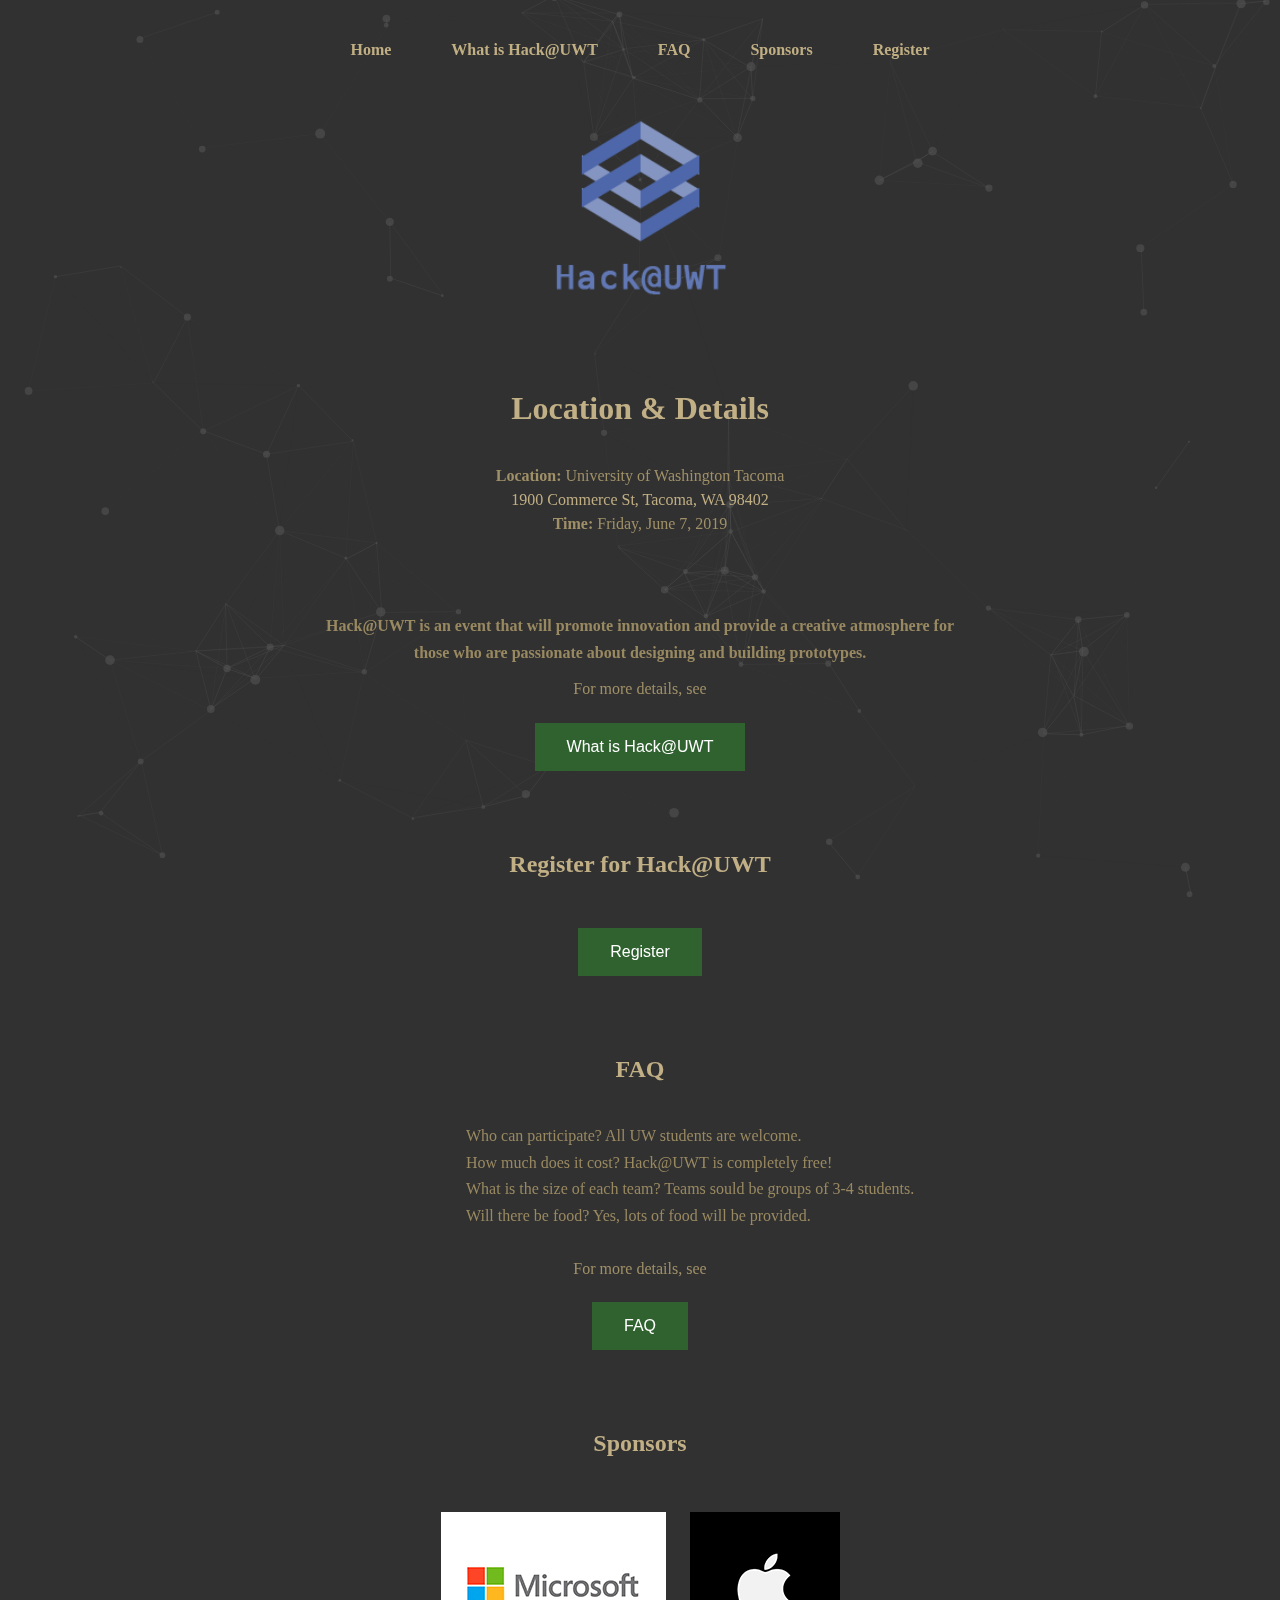
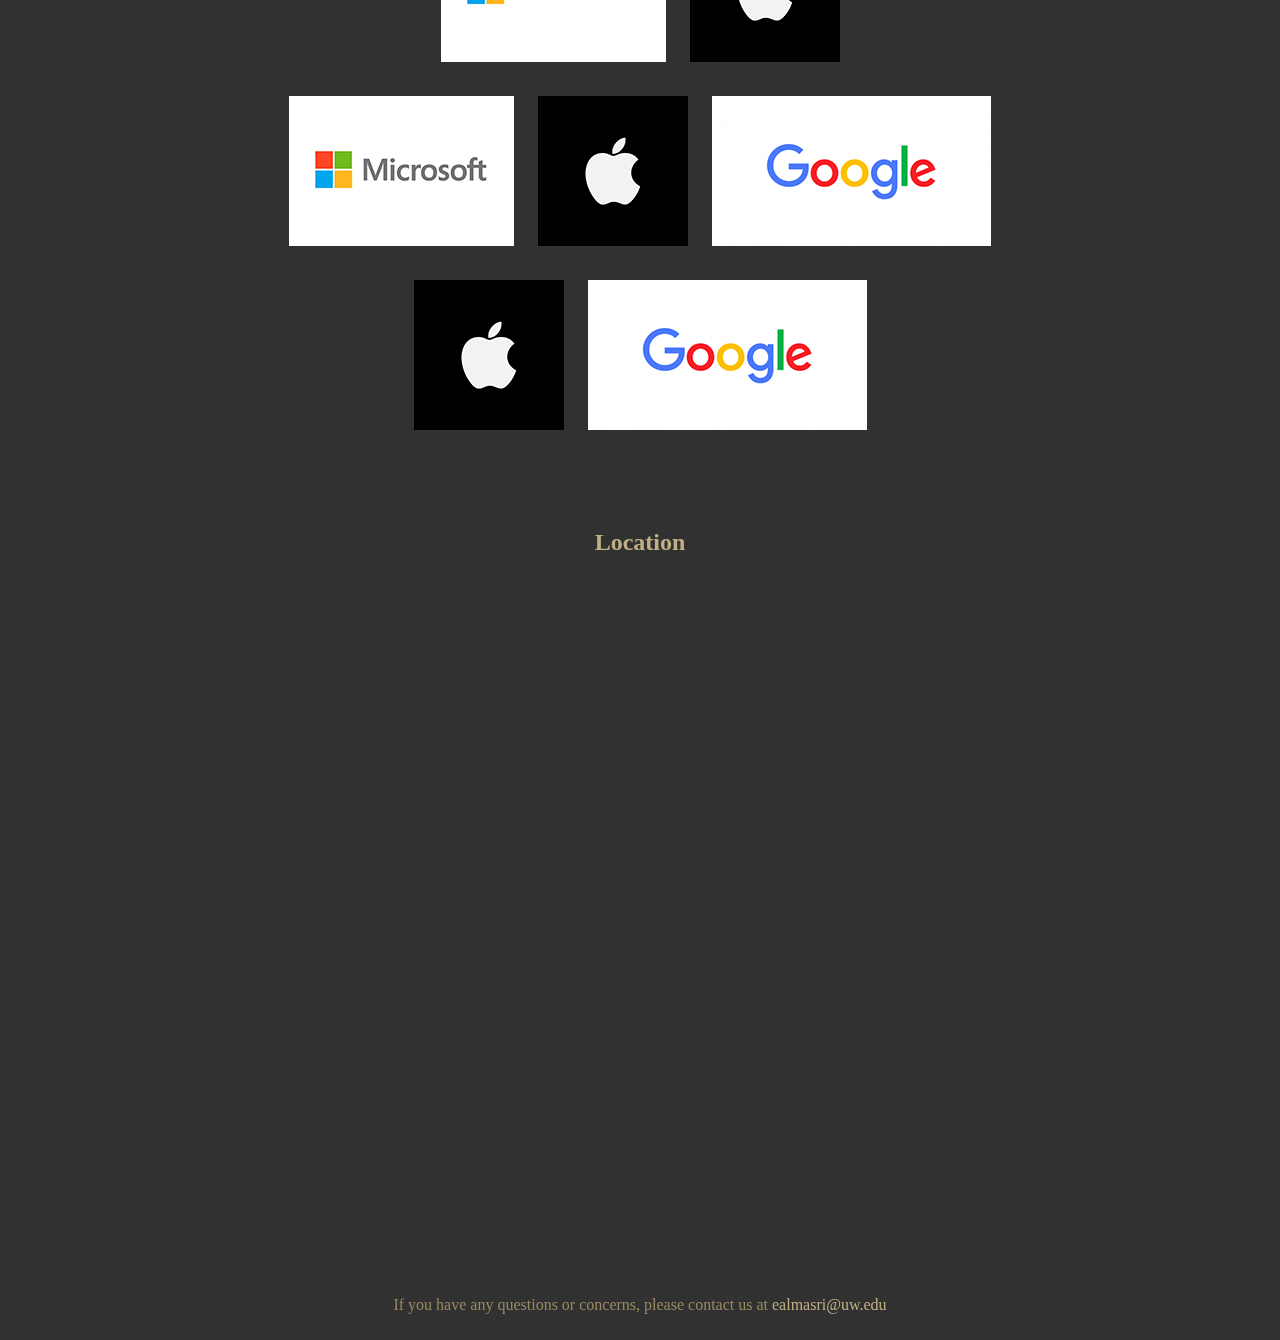
==== commit 8e736276: "dark theme particles added" ====
--- a/index.html
+++ b/index.html
@@ -25,9 +25,8 @@
 <html>
 <head>
     <meta charset="UTF-8">
-    <title>Hack@UWT</title>
+    <title>CINTRE</title>
     <link rel="stylesheet" href="css/style.css" type="text/css">
-    <link rel="shortcut icon" type="image/png" href="images/favicon.png"/>
 </head>
 <body>
 <div id="particles-js"></div>
@@ -71,9 +70,7 @@
     <p>
     <strong>Time: </strong>Friday, June 7, 2019
     </p>
-</div> <!-- eventInfo -->
-
-<div class="content">
+</div>
 
 <h4 class="shorttext">
     Hack@UWT is an event that will promote innovation and provide a creative atmosphere for those who are passionate about designing and building prototypes.
@@ -123,17 +120,16 @@
             <li><img src="images/apple_logo_150.jpg" alt="sponsor_apple"></li>
             <li><img src="images/google_logo_150.png" alt="sponsor_google"></li>
         </ul>
-    </div> <!-- gallery -->
-</div> <!-- center_box -->
+    </div>
+</div>
 
 <h2>Location</h2>
-</div> <!-- content -->
+<iframe src="https://www.google.com/maps/embed?pb=!1m18!1m12!1m3!1d2708.5687955558574!2d-122.43980708411986!3d47.24457987916237!2m3!1f0!2f0!3f0!3m2!1i1024!2i768!4f13.1!3m3!1m2!1s0x549055772da1305b%3A0x6f3b85e2bcf6e6bf!2sUniversity+of+Washington+Tacoma!5e0!3m2!1sen!2sus!4v1554658403879!5m2!1sen!2sus" width="100%" height="600" frameborder="0" style="border:0" allowfullscreen></iframe>
 
-<iframe src="https://www.google.com/maps/embed?pb=!1m18!1m12!1m3!1d2708.5687955558574!2d-122.43980708411986!3d47.24457987916237!2m3!1f0!2f0!3f0!3m2!1i1024!2i768!4f13.1!3m3!1m2!1s0x549055772da1305b%3A0x6f3b85e2bcf6e6bf!2sUniversity+of+Washington+Tacoma!5e0!3m2!1sen!2sus!4v1554658403879!5m2!1sen!2sus" width="100%" height="600" frameborder="0" style="border:0" allowfullscreen></iframe>
 <footer>
     <div class="information">
-        If you have any questions or concerns, please contact us at <strong><a href="mailto:ealmasri@uw.edu">ealmasri@uw.edu</a></strong>
-    </div> <!-- information -->
+        If you have any questions or concerns, please contact us at <a href="mailto:ealmasri@uw.edu">ealmasri@uw.edu</a>
+    </div>
 </footer>
 
 </body>
--- a/css/style.css
+++ b/css/style.css
@@ -1,73 +1,52 @@
-:root {
-    --content-margin: 20%;
-    --theme-main: #786945;
-    --theme-highlight: #a39264;
-    --theme-accent: #4e67aa;
-    --button-background: #786945;
-    --button-text: white;
-}
-
 body {
     font-family: Verdana;
     text-align: center;
-    background: #e9e5e5;
+    background: rgba(41, 41, 41, 0.96);
     padding: 0;
-    margin: 0 0;
-    /* text-shadow: .2px .2px 4px #000000 */
-}
-
-.content {
     margin: 0 20%;
 }
 
-/* body.color { */
-    /* background: #333333; */
-    /* padding: 0; */
-    /* margin: 0 20%; */
-    /* margin: 0; */
-/* } */
+body.color {
+    background: #333333;
+    padding: 0;
+    margin: 0 20%;
+}
 
 h1, h2, h3 {
-    color: var(--theme-highlight);
+    color: #c1af85;
     margin: 80px 0 40px 0;
 }
 
 h4 {
-    color: var(--theme-main);
+    color: #998961;
     font-size: 16px;
     line-height: 20pt;
     margin: 80px 8% 10px 8%;
 }
 
 p {
-    color: var(--theme-main);
+    color: #a09068;
     margin: 0;
 }
 
-.logo {
-    padding-bottom: 40px;
-}
-
 .button {
-    background-color: var(--button-background);
+    background-color: #2f622f;
     border: none;
-    color: var(--button-text);
+    color: white;
     padding: 15px 32px;
     text-align: center;
     text-decoration: none;
     display: inline-block;
     font-size: 16px;
     margin-top: 10px;
-    /* border: 1px solid #232222; */
-    box-shadow: 1px 1px 4px #000000
 }
 
 .button:hover {
-    background-color: var(--theme-accent);
+    background-color: #4e67aa;
 }
 
 .longtext {
-    margin: 0 8%;
+    margin: 0 8%
 }
 
 p.longtext {
@@ -92,7 +71,7 @@
     text-align: left;
     text-indent: 170px;
     line-height: 20pt;
-    color: var(--theme-main);
+    color: #998961;
 }
 
 ul#faq {
@@ -105,22 +84,16 @@
     text-align: left;
     text-indent: 170px;
     line-height: 20pt;
-    color: var(--theme-main);
-}
-
-.eventInfo p {
-    margin: 0;
-}
-
-header {
-    background: #ffffff;
-    margin: 0;
-    padding: 0;
+    color: #998961;
 }
 
 header div {
     text-align: center;
     font-family: Verdana;
+}
+
+.eventInfo p {
+    margin: 0;
 }
 
 header nav ul {
@@ -158,27 +131,22 @@
 }
 
 a:link, a:visited {
-    color: var(--theme-highlight);
+    color: #c1af84;
     line-height: 30px;
     padding: 0;
     text-decoration: none;
 }
 
 a:hover {
-    color: var(--theme-accent);
+    color: #4e67aa;
 }
 
 footer {
     font-family: Verdana;
-    color: white;
+    color: #998961;
     text-align: center;
     padding: 20px 40px;
     margin-top: 70px;
-    background: #232222;
-}
-
-footer a:hover, footer a:visited, footer a:link {
-    color: white;
 }
 
 .center_box {
@@ -199,7 +167,7 @@
 .gallery ul li {
     list-style-type: none;
     padding: 15px 10px;
-    display: inline-block;
+    display: inline-block
 }
 
 .gallery::after {
@@ -207,10 +175,6 @@
     display: block;
     clear: both;
 }
-
-/*#particles-js {*/
-    /*height: 100%;*/
-/*}*/
 
 #particles-js canvas {
     display: block;
